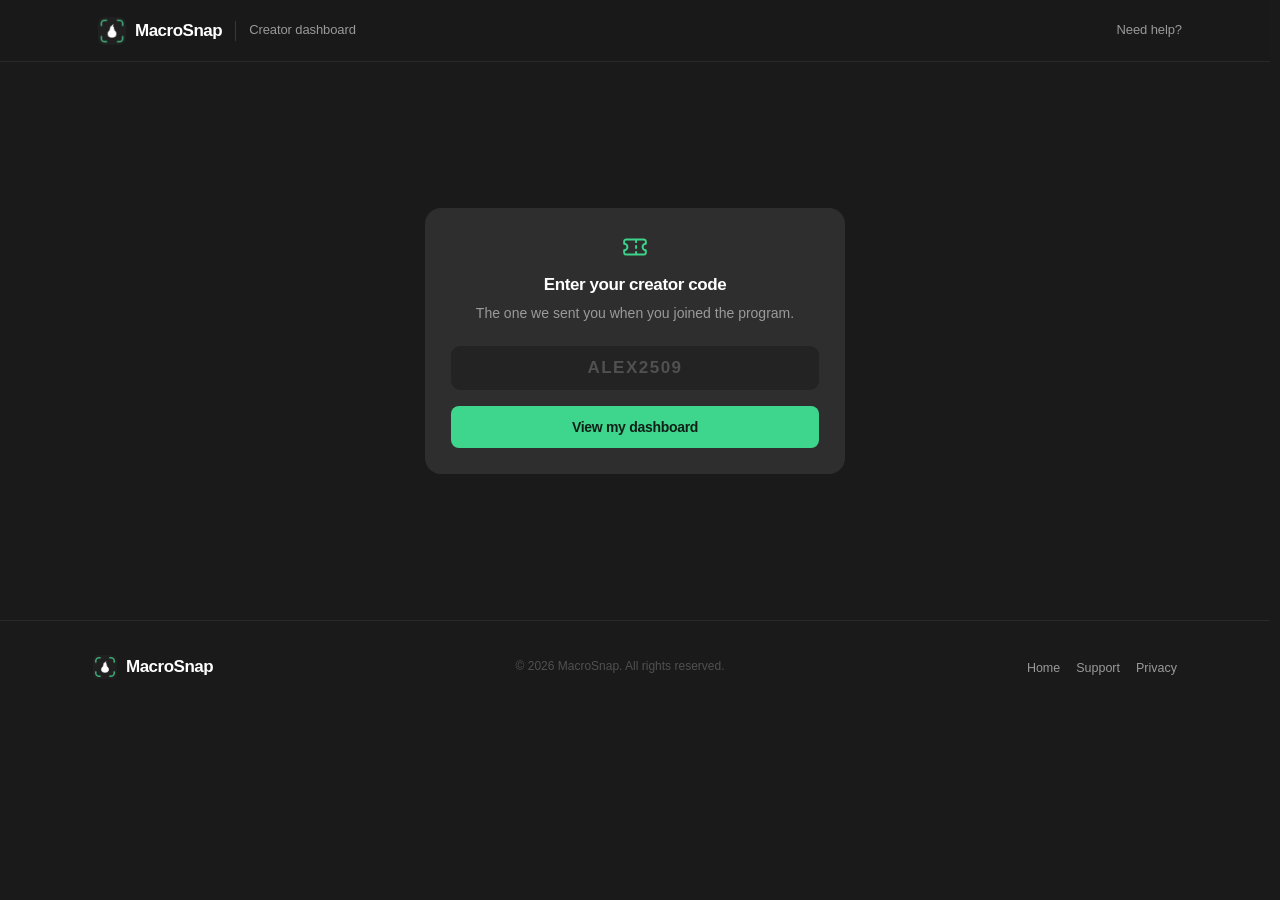
==== creator/index.html @ 5c1094c6 "Report purchases rather than code entries in the dashboard subtitle Swaps the greeting line from cod" ====
<!DOCTYPE html>
<html lang="en" data-page="creator">
<head>
<!-- charset must stay within the document's first 1024 bytes or browsers
     stop looking for it. -->
<meta charset="UTF-8" />
  <meta name="viewport" content="width=device-width, initial-scale=1.0, viewport-fit=cover" />
  <!-- The code sits in the URL fragment. noindex keeps the page out of search
       results; no-referrer stops the fragment travelling to the App Store. -->
  <meta name="robots" content="noindex, nofollow" />
  <meta name="referrer" content="no-referrer" />
  <title>Creator dashboard — MacroSnap</title>
  <link rel="stylesheet" href="../styles.css" />
</head>
<body>

<!-- ══════════════════ TOP BAR ══════════════════ -->
<!-- Deliberately not the site nav: this is a private page, so it carries the
     brand and nothing that invites a wander back into the marketing site. -->
<nav class="nav" id="nav">
 <div class="nav-inner">
  <a class="nav-brand" href="../" aria-label="MacroSnap home">
    <img class="mark" src="../assets/icon.png" width="28" height="28" alt="" />
    <span class="wordmark">MacroSnap</span>
  </a>
  <span class="nav-divider" aria-hidden="true"></span>
  <span class="nav-label">Creator dashboard</span>
  <span class="nav-spacer"></span>
  <a class="nav-link" href="../support/">Need help?</a>
 </div>
</nav>

<main id="main">
 <section class="static-page">

  <!-- ══════════ LOADING ══════════ -->
  <div class="section creator-centre" id="crLoading">
    <span class="tiny sub">Loading your numbers…</span>
  </div>

  <!-- ══════════ GATE — no code in the URL ══════════ -->
  <div class="section creator-centre" id="crGate" hidden>
    <div class="card creator-gate fu" style="--d:0s">
      <div class="icon"><svg viewBox="0 0 24 24" fill="none" stroke="currentColor" stroke-width="1.8" stroke-linecap="round" stroke-linejoin="round" aria-hidden="true"><path d="M2 9a3 3 0 0 1 0 6v2a2 2 0 0 0 2 2h16a2 2 0 0 0 2-2v-2a3 3 0 0 1 0-6V7a2 2 0 0 0-2-2H4a2 2 0 0 0-2 2Z"/><path d="M13 5.5v2M13 11v2M13 16.5v2"/></svg></div>
      <h3>Enter your creator code</h3>
      <p>The one we sent you when you joined the program.</p>
      <form class="form creator-gate-form" id="crGateForm">
        <label>
          <span class="visually-hidden">Creator code</span>
          <input id="crCodeInput" type="text" name="code" placeholder="ALEX2509" autocomplete="off"
                 autocapitalize="characters" spellcheck="false" required />
        </label>
        <button class="btn btn-cta btn-block" type="submit">View my dashboard</button>
      </form>
      <p class="tiny sub creator-gate-note" id="crGateNote" role="status" aria-live="polite"></p>
    </div>
  </div>

  <!-- ══════════ DASHBOARD ══════════ -->
  <div id="crDash" hidden>

    <div class="page-head">
      <div class="wrap creator-head">
        <div>
          <h1 class="fu" style="--d:.04s">Hey <span id="crName">there</span></h1>
          <p class="lead fu" style="--d:.1s">
            Your code has been used for <b id="crPurchasesInline">0</b> <span id="crPurchasesWord">purchases</span>.
          </p>
        </div>
        <button class="btn btn-soft creator-signout" id="crSignOut" type="button">Not you?</button>
      </div>
    </div>

    <section class="section">
      <div class="wrap">

        <!-- CODE CARD -->
        <div class="code-card fu" style="--d:0s">
          <div class="code-card-main">
            <span class="code-label">Your code</span>
            <span class="code-value" id="crCode">—</span>
          </div>
          <div class="code-card-actions">
            <button class="btn btn-cta" id="crShare" type="button">Copy share message</button>
            <span class="tiny sub" id="crShareNote" role="status" aria-live="polite">Copies a ready-made caption with your code and the App Store link.</span>
          </div>
        </div>

        <!-- STATS -->
        <div class="stat-grid fu" style="--d:.06s">
          <div class="stat">
            <span class="stat-label">Code entered</span>
            <span class="stat-value" id="crUses">0</span>
            <span class="stat-note tiny sub">People who typed it in the app</span>
          </div>
          <div class="stat">
            <span class="stat-label">Purchases</span>
            <span class="stat-value" id="crPurchases">0</span>
            <span class="stat-note tiny sub">Subscriptions started with your code</span>
          </div>
          <div class="stat">
            <span class="stat-label">Conversion</span>
            <span class="stat-value" id="crConversion">—</span>
            <span class="stat-note tiny sub">Of everyone who entered it</span>
          </div>
          <div class="stat">
            <span class="stat-label">Earned</span>
            <span class="stat-value" id="crEarned">—</span>
            <span class="stat-note tiny sub" id="crRateNote">Paid out monthly</span>
          </div>
        </div>

        <p class="tiny sub creator-foot-note fu" style="--d:.1s">
          Numbers refresh when you reload. Something look wrong?
          <a href="../support/">Let us know</a>.
        </p>

      </div>
    </section>
  </div>

  <!-- ══════════ NOT FOUND ══════════ -->
  <div class="section creator-centre" id="crError" hidden>
    <div class="card creator-gate fu" style="--d:0s">
      <div class="icon"><svg viewBox="0 0 24 24" fill="none" stroke="currentColor" stroke-width="1.8" stroke-linecap="round" stroke-linejoin="round" aria-hidden="true"><circle cx="12" cy="12" r="9"/><path d="M12 8v5"/><path d="M12 16.5v.01"/></svg></div>
      <h3 id="crErrorTitle">Code not recognised</h3>
      <p id="crErrorBody">Check it against the email we sent you — codes are case-insensitive but have to match exactly.</p>
      <button class="btn btn-soft btn-block" id="crRetry" type="button">Try another code</button>
    </div>
  </div>

 </section>
</main>

<!-- ══════════════════ FOOTER ══════════════════ -->
<footer class="footer">
 <div class="footer-inner">
  <a class="nav-brand" href="../">
    <img class="mark" src="../assets/icon.png" width="24" height="24" alt="" />
    <span class="wordmark">MacroSnap</span>
  </a>
  <span class="tiny sub">© 2026 MacroSnap. All rights reserved.</span>
  <ul class="footer-links">
    <li><a href="../">Home</a></li>
    <li><a href="../support/">Support</a></li>
    <li><a href="../privacy/">Privacy</a></li>
  </ul>
 </div>
</footer>

<script src="creator.js"></script>
</body>
</html>
---- styles.css ----
/* ═══════════════════════════════════════════════════════════
   MacroSnap — mock marketing site
   Tokens & nav sizing modelled on the Almondy reference build
   ═══════════════════════════════════════════════════════════ */

:root {
  /* ── Brand palette (as specified) ── */
  --bg:        #1A1A1A;   /* main background          */
  --accent:    #3DD38A;   /* accent / secondary       */
  --text:      #FFFFFF;   /* primary text             */
  --subtext:   #505050;   /* subtext                  */
  --card:      #2E2E2E;   /* cards / elements         */
  --cta:       #3DD68C;   /* CTAs                     */

  /* ── Derived surfaces ── */
  --bg-alt:        #161616;
  --card-hover:    #363636;
  --accent-dim:    rgba(61, 211, 138, 0.12);
  --accent-line:   rgba(61, 211, 138, 0.28);
  --border:        rgba(255, 255, 255, 0.07);
  --border-bright: rgba(255, 255, 255, 0.14);
  --divider:       rgba(255, 255, 255, 0.055);
  --grid-line:     rgba(255, 255, 255, 0.025);
  --hero-glow:     rgba(61, 211, 138, 0.10);
  --hover-glow:    rgba(255, 255, 255, 0.025);
  --nav-bg:        rgba(26, 26, 26, 0.92);
  --nav-bg-solid:  #1F1F1F;
  /* readable body grey — sits between --text and --subtext */
  --body:          #9A9A9A;

  /* ── Type ── */
  --font: -apple-system, BlinkMacSystemFont, "SF Pro Display", "SF Pro Text",
          "SF Pro Icons", "Helvetica Neue", "Segoe UI Variable Display",
          "Segoe UI", Roboto, sans-serif;
  
  --nav-h: 62px;
  --ease: cubic-bezier(0.22, 1, 0.36, 1);
}

*, *::before, *::after { box-sizing: border-box; margin: 0; padding: 0; }

/* `hidden` must beat the display rules below (drawer, overlay, pages) */
[hidden] { display: none !important; }

html { scroll-behavior: smooth; scrollbar-gutter: stable; }

body {
  background: var(--bg);
  color: var(--text);
  font-family: var(--font);
  font-size: 15px;
  line-height: 1.6;
  overflow-x: hidden;
  -webkit-font-smoothing: antialiased;
  -moz-osx-font-smoothing: grayscale;
  padding-top: var(--nav-h);
}

* { scrollbar-width: thin; scrollbar-color: rgba(128,128,128,0.2) transparent; }
::-webkit-scrollbar { width: 4px; height: 4px; }
::-webkit-scrollbar-track { background: transparent; }
::-webkit-scrollbar-thumb { background: rgba(128,128,128,0.2); border-radius: 999px; }
::-webkit-scrollbar-thumb:hover { background: rgba(128,128,128,0.35); }

a { text-decoration: none; color: inherit; }

button {
  cursor: pointer;
  font-family: var(--font);
  background: none;
  border: none;
  color: inherit;
  -webkit-tap-highlight-color: transparent;
  touch-action: manipulation;
  user-select: none;
  -webkit-user-select: none;
}
button:active { opacity: 0.7; transform: scale(0.97); transition: opacity .1s, transform .1s; }

/* ── Titles: semibold ── */
h1, h2, h3 { font-weight: 600; color: var(--text); letter-spacing: -0.02em; line-height: 1.1; }
h1 { font-size: clamp(38px, 4.6vw, 66px); letter-spacing: -2.4px; }
h2 { font-size: clamp(26px, 2.6vw, 38px); letter-spacing: -1.2px; }
h3 { font-size: 17px; letter-spacing: -0.4px; }

p  { color: var(--body); }
.sub   { color: var(--subtext); }
.tiny  { font-size: 12px; }
.accent{ color: var(--accent); }
.center{ text-align: center; }

.lead { font-size: 15.5px; line-height: 1.75; color: var(--body); max-width: 460px; }
.lead.center { margin: 0 auto; }

/* ═══════════════ ANIMATIONS ═══════════════ */
@keyframes fadeUp    { from { opacity: 0; transform: translateY(22px); } to { opacity: 1; transform: none; } }
@keyframes fadeRight { from { opacity: 0; transform: translateX(32px) scale(.97); } to { opacity: 1; transform: none; } }

/* Page-switch entrance — staggered via inline --d */
.page.is-entering .fu { animation: fadeUp .55s var(--d, 0s) var(--ease) both; }
.page .fu { animation: fadeUp .55s var(--d, 0s) var(--ease) both; }

@media (prefers-reduced-motion: reduce) {
  *, *::before, *::after { animation-duration: .01ms !important; animation-iteration-count: 1 !important; transition-duration: .01ms !important; }
  html { scroll-behavior: auto; }
}

/* ═══════════════ TOP BAR ═══════════════ */
.nav {
  position: fixed; top: 0; left: 0; right: 0; z-index: 200;
  height: var(--nav-h);
  background: var(--nav-bg);
  -webkit-backdrop-filter: blur(20px) saturate(1.4);
  backdrop-filter: blur(20px) saturate(1.4);
  border-bottom: 1px solid var(--border);
}

/* shares .wrap's geometry so the logo sits on the site's left edge */
.nav-inner {
  height: 100%; max-width: 1180px; margin: 0 auto; padding: 0 48px;
  display: flex; align-items: center; justify-content: space-between;
}

.nav-brand { display: flex; align-items: center; gap: 9px; }
.mark { flex-shrink: 0; border-radius: 23%; display: block; }
.wordmark { font-size: 17px; font-weight: 600; letter-spacing: -0.5px; color: var(--text); }

.nav-links { display: flex; gap: 20px; list-style: none; }
.nav-link {
  font-size: 13px; font-weight: 500; letter-spacing: -0.1px;
  color: var(--body); transition: color .15s;
}
.nav-link:hover { color: var(--text); }
.nav-link.active { color: var(--text); }

.nav-cta {
  display: inline-flex; align-items: center;
  background: var(--cta); color: #0F1F17;
  padding: 8px 20px; font-size: 13px; font-weight: 700;
  border-radius: 7px; letter-spacing: -0.2px;
  transition: filter .15s, transform .15s;
}
.nav-cta:hover { filter: brightness(1.08); }
.nav-cta:active { transform: scale(.97); }

.burger { display: none; flex-direction: column; gap: 5px; padding: 8px; }
.burger span { display: block; width: 22px; height: 2px; background: var(--text); border-radius: 2px; transition: transform .25s, opacity .25s; }
/* Translate first, then rotate. The other order rotates the axis before the
   bar travels along it, so each bar lands ~5px off-centre diagonally and the
   two strokes cross low and to the right instead of meeting in the middle.
   7px = one bar height (2px) + the flex gap (5px), i.e. the distance from an
   outer bar's centre to the middle bar's centre. */
.burger.open span:nth-child(1) { transform: translateY(7px) rotate(45deg); }
.burger.open span:nth-child(2) { opacity: 0; transform: scaleX(.4); }
.burger.open span:nth-child(3) { transform: translateY(-7px) rotate(-45deg); }

/* ── Mobile drawer ── */
.mobile-overlay {
  position: fixed; inset: 0; z-index: 199;
  background: rgba(0,0,0,.6);
  -webkit-backdrop-filter: blur(4px); backdrop-filter: blur(4px);
}
.drawer {
  position: fixed; top: var(--nav-h); right: 0; bottom: 0; z-index: 200;
  width: 80vw; max-width: 320px;
  background: var(--nav-bg-solid);
  display: flex; flex-direction: column; overflow-y: auto;
  animation: fadeRight .25s both;
}
.drawer-list { flex: 1; }
.drawer-link {
  display: block; width: 100%; text-align: left;
  padding: 16px 24px; font-size: 15px; font-weight: 600;
  color: var(--body);
  transition: color .15s, background .15s;
}
.drawer-link.active { color: var(--text); background: var(--hover-glow); }
.drawer-foot { padding: 20px 24px; }

/* ═══════════════ LAYOUT ═══════════════ */
.wrap { max-width: 1180px; margin: 0 auto; padding: 0 48px; }
.section { padding: 96px 0; }
.sec-head { text-align: center; max-width: 620px; margin: 0 auto 52px; }
.sec-head h2 { margin-bottom: 14px; }

.page[hidden] { display: none; }

/* ═══════════════ BUTTONS ═══════════════ */
.btn {
  display: inline-flex; align-items: center; justify-content: center;
  padding: 13px 24px; font-size: 14px; font-weight: 700;
  border-radius: 8px; letter-spacing: -0.3px;
  transition: filter .15s, background .15s, border-color .15s;
}
.btn-cta   { background: var(--cta); color: #0F1F17; }
.btn-cta:hover { filter: brightness(1.08); }
.btn-soft { background: rgba(255,255,255,.08); color: var(--text); }
.btn-soft:hover { background: rgba(255,255,255,.13); }
.btn-block { width: 100%; }

/* ── App Store badge (official Apple artwork; sizing is inline in the markup) ── */
.appstore { transition: filter .15s, transform .15s; }
.appstore:hover { filter: brightness(1.12); }
.appstore:active { transform: scale(.97); }
.appstore img { display: block; }

/* ═══════════════ HERO ═══════════════ */
.hero { position: relative; overflow: hidden; }
.hero-grid-lines {
  position: absolute; inset: 0; pointer-events: none;
  background-image:
    linear-gradient(var(--grid-line) 1px, transparent 1px),
    linear-gradient(90deg, var(--grid-line) 1px, transparent 1px);
  background-size: 60px 60px;
}
.hero-glow {
  position: absolute; inset: 0; pointer-events: none;
  background: radial-gradient(ellipse 70% 60% at 50% 40%, var(--hero-glow) 0%, transparent 70%);
}
.hero-inner {
  position: relative; z-index: 1;
  display: grid; grid-template-columns: 1fr 1fr; align-items: center; gap: 40px;
  /* same geometry as .wrap so hero copy shares the site's left edge */
  max-width: 1180px; margin: 0 auto;
  padding: 48px 48px 72px;
  min-height: min(760px, calc(100vh - var(--nav-h)));
}
.hero-copy { display: flex; flex-direction: column; align-items: flex-start; padding-right: 40px; }
.hero-copy h1 { margin-bottom: 15px; }
.hero-copy .lead { margin-bottom: 15px; }
.hero-btns { display: flex; gap: 10px; flex-wrap: wrap; }
.hero-btns.center { justify-content: center; }

/* ── Rating card (sits above the headline) ── */
.rating-card {
  display: inline-flex; align-items: center; gap: 11px;
  background: var(--card);
  border-radius: 999px; padding: 6px 18px 6px 8px;
  margin-bottom: 15px;
}
.rating-text { font-size: 13.5px; font-weight: 600; letter-spacing: -0.2px; color: var(--text); }
.ph {
  width: 32px; height: 32px; border-radius: 50%;
  /* ring matches the card behind it — creates the notch between overlaps */
  border: 2px solid var(--card);
  object-fit: cover; display: block;
}
.ph + .ph { margin-left: -12px; }

.avatars { display: flex; }

/* ── In-app browser helper note (shown only inside IG/FB webviews) ── */
.iab-note {
  display: flex; align-items: flex-start; gap: 10px;
  max-width: 340px; margin-top: 14px;
  background: var(--card); border-radius: 12px;
  padding: 11px 12px 11px 14px;
  font-size: 12.5px; line-height: 1.55; color: var(--body);
  animation: fadeUp .4s var(--ease) both;
}
.iab-note b { color: var(--text); font-weight: 600; letter-spacing: 1px; }
.iab-close {
  margin-left: auto; flex-shrink: 0;
  width: 20px; height: 20px; border-radius: 50%;
  display: grid; place-items: center;
  font-size: 15px; line-height: 1; color: var(--body);
  background: rgba(255,255,255,.08);
  transition: background .15s, color .15s;
}
.iab-close:hover { color: var(--text); background: rgba(255,255,255,.14); }

/* ═══════════════ PHONE FRAME ═══════════════ */
.hero-visual { position: relative; display: flex; justify-content: center; }
.phone {
  position: relative; width: 300px; height: 610px;
  background: #0E0E0E;
  border-radius: 42px; padding: 10px;
  box-shadow: 0 40px 90px rgba(0,0,0,.6), 0 0 0 1px rgba(61,211,138,.06);
  flex-shrink: 0;
}
.phone-screen {
  position: relative; height: 100%; overflow: hidden;
  background: var(--bg); border-radius: 33px;
}
.phone-img {
  width: 100%; height: 100%; display: block;
  object-fit: cover; object-position: top center;
}

/* ═══════════════ WHAT'S INCLUDED (tabbed) ═══════════════ */
.include {
  display: grid; grid-template-columns: minmax(0, 340px) 1fr;
  gap: 64px; align-items: center; justify-content: center;
}
.include-visual {
  display: flex; flex-direction: column; align-items: center; gap: 18px;
}

/* Swipeable dots — mobile only. pan-y keeps vertical scrolling native while
   we read horizontal swipes ourselves. */
.include-visual .phone { touch-action: pan-y; }
.dots { display: none; gap: 9px; }
.dot {
  width: 7px; height: 7px; padding: 0; border-radius: 50%;
  background: rgba(255,255,255,.18);
  transition: background .2s, transform .2s;
}
.dot.is-active { background: var(--accent); transform: scale(1.3); }

/* Each .shot stacks in the same frame; only .is-active is visible */
.shot {
  position: absolute; inset: 0;
  display: flex; flex-direction: column; align-items: center; justify-content: center; gap: 8px;
  background: var(--bg);
  opacity: 0; transform: scale(1.015);
  transition: opacity .35s var(--ease), transform .35s var(--ease);
  pointer-events: none;
}
.shot.is-active { opacity: 1; transform: none; }
/* explicit size: an abs-positioned <img> with inset:0 alone falls back to
   its intrinsic width, which leaves object-fit doing nothing */
img.shot { width: 100%; height: 100%; object-fit: cover; object-position: top center; }

/* Locked "coming soon" panels */
.shot.is-locked { background: #202020; }
.shot.is-locked b { font-size: 15px; font-weight: 600; }
.shot.is-locked .sub { max-width: 190px; text-align: center; line-height: 1.5; }
.shot-icon {
  width: 34px; height: 34px; display: grid; place-items: center;
  margin-bottom: 10px; color: var(--body);
}
.shot-icon svg { width: 100%; height: 100%; display: block; }

/* A locked panel that found its screenshot in assets/ (see app.js) */
.shot-media {
  width: 100%; height: 100%; display: block;
  object-fit: cover; object-position: top center;
}

/* ── Poll inside the "See what friends eat" panel ── */
/* .shot is pointer-events:none so the swipe area stays clean — the panel
   holding the poll has to opt back in, and only while it's on screen. */
.shot.has-poll.is-active { pointer-events: auto; }
/* the poll is the only thing in this panel, so it sits high rather than
   centred in all that empty space */
.shot.has-poll {
  justify-content: flex-start; padding-top: 150px;
  background: #1A1A1A;              /* a shade darker than the locked panels */
}

.poll {
  width: 100%; max-width: 214px;
  display: flex; flex-direction: column; gap: 8px;
}
.poll-q {
  font-size: 12.5px; font-weight: 600; color: var(--text); text-align: center;
}
.poll-opts { display: flex; flex-direction: column; gap: 7px; }
.poll-opt {
  width: 100%; text-align: left;
  padding: 9px 12px; border-radius: 11px;
  background: rgba(255,255,255,.06);
  border: 1px solid rgba(255,255,255,.08);
  font-size: 12px; line-height: 1.35; color: var(--body);
  transition: background .18s, border-color .18s, color .18s, opacity .18s;
}
.poll-opt:hover { background: rgba(255,255,255,.11); color: var(--text); }
.poll-opt.is-picked {
  background: rgba(61,211,138,.14);
  border-color: rgba(61,211,138,.45);
  color: var(--text);
}
/* the tick only shows on the answer you gave */
.poll-opt.is-picked::after {
  content: "✓"; float: right; margin-left: 8px; color: var(--accent); font-weight: 700;
}
.poll.has-voted .poll-opt:not(.is-picked) { opacity: .5; }

/* Locked: in flight, or a vote already delivered from this browser. The
   buttons are disabled too — this only stops them looking clickable. */
.poll-opt:disabled { cursor: default; }
.poll-opt:disabled:hover { background: rgba(255,255,255,.06); color: var(--body); }
.poll-opt.is-picked:disabled:hover {
  background: rgba(61,211,138,.14); color: var(--text);
}

/* holds its line whether it's empty, sending or done, so the buttons
   above never shift */
.poll-note {
  min-height: 17px;
  color: var(--body); text-align: center; line-height: 1.45;
}

/* title + pill share one row, so the pill stays beside wrapped text
   instead of dropping onto its own line on narrow screens */
.inc-title { display: flex; align-items: center; gap: 16px; }
.inc-title b { min-width: 0; }

.soon {
  flex-shrink: 0;
  background: rgba(255,255,255,.08);
  border-radius: 999px; padding: 2px 8px;
  font-size: 10.5px; font-weight: 600; letter-spacing: .2px;
  color: var(--body); white-space: nowrap;
}
/* orange variant: this card's panel is a live poll, not a locked preview */
.soon.is-vote {
  background: rgba(255,148,58,.14);
  color: #FF943A;
}

.include-cards { display: flex; flex-direction: column; gap: 12px; }
.inc-card {
  display: flex; align-items: center; gap: 16px; text-align: left;
  background: var(--card);
  border-radius: 16px; padding: 20px 22px;
  transition: background .2s, transform .2s;
}
.inc-card:hover { background: var(--card-hover); transform: translateX(3px); }
/* no border to carry the active state, so lean harder on the fill */
.inc-card.is-active {
  background: linear-gradient(90deg, rgba(61,211,138,.24), rgba(61,211,138,.05) 70%), var(--card-hover);
}
.inc-card .icon { margin-bottom: 0; }
.inc-card:hover .icon { color: var(--text); }
.inc-card.is-active .icon { color: var(--accent); }
.inc-body { display: flex; flex-direction: column; gap: 4px; }
.inc-body b { font-size: 15.5px; font-weight: 600; letter-spacing: -0.3px; color: var(--text); }
.inc-body span { font-size: 13.5px; line-height: 1.65; color: var(--body); }

/* ═══════════════ CARDS ═══════════════ */
.card {
  background: var(--card);
  border-radius: 16px; padding: 26px;
  transition: transform .2s, background .2s;
}
.card h3 { margin-bottom: 8px; }
.card p { font-size: 14px; line-height: 1.7; }
.card.sm { padding: 22px; }
/* bare stroke icons — no tile, colour driven by currentColor */
.icon {
  width: 26px; height: 26px;
  display: grid; place-items: center;
  margin-bottom: 16px; flex-shrink: 0;
  color: var(--body); transition: color .2s;
}
.icon svg { width: 100%; height: 100%; display: block; }
.contact-side .icon { color: var(--accent); }

/* ═══════════════ FAQ ═══════════════ */
.faq { display: flex; flex-direction: column; gap: 10px; }
.faq details {
  background: var(--card);
  border-radius: 14px; padding: 18px 22px;
}
.faq summary {
  cursor: pointer; list-style: none;
  font-size: 15px; font-weight: 600; letter-spacing: -0.2px; color: var(--text);
  display: flex; justify-content: space-between; align-items: center; gap: 16px;
}
.faq summary::-webkit-details-marker { display: none; }
.faq summary::after {
  content: "+"; color: var(--body); font-size: 20px; font-weight: 400;
  line-height: 1; transition: transform .2s var(--ease); flex-shrink: 0;
}
.faq details[open] summary::after { transform: rotate(45deg); }
.faq details > p { font-size: 14px; line-height: 1.7; margin-top: 14px; }
.faq ol, .faq ul {
  margin: 14px 0 2px; padding-left: 20px;
  display: flex; flex-direction: column; gap: 9px;
}
.faq li { font-size: 14px; line-height: 1.7; color: var(--body); padding-left: 4px; }
.faq li::marker { color: var(--body); font-weight: 400; }
.faq b { color: var(--text); font-weight: 600; }
.faq-btns { display: flex; gap: 10px; flex-wrap: wrap; margin-top: 18px; }
.faq-btns .btn { font-size: 13.5px; padding: 11px 18px; }

/* ═══════════════ CTA BAND ═══════════════ */
.cta-band {
  background: var(--card);
  border-radius: 22px; padding: 56px 40px; text-align: center;
  background-image: radial-gradient(ellipse 60% 90% at 50% 0%, rgba(61,211,138,.10), transparent 70%);
}
.cta-band h2 { margin-bottom: 12px; }
.cta-band .lead { margin-bottom: 28px; }

/* ═══════════════ PAGE HEAD ═══════════════ */
.page-head {
  padding: 76px 0 60px;
  background-image: radial-gradient(ellipse 60% 100% at 50% 0%, rgba(61,211,138,.07), transparent 70%);
}
.page-head h1 { margin-bottom: 18px; }

/* ═══════════════ CONTACT ═══════════════ */
.contact { display: grid; grid-template-columns: 1.35fr 1fr; gap: 16px; align-items: start; }
.form { display: flex; flex-direction: column; gap: 14px; }
.form label { display: flex; flex-direction: column; gap: 7px; font-size: 12.5px; font-weight: 600; color: var(--body); }
.form input, .form select, .form textarea {
  background: #232323; border: none; border-radius: 9px;
  padding: 12px 13px; color: var(--text); font-family: var(--font); font-size: 14px; font-weight: 400;
  transition: box-shadow .15s;
}
.form input::placeholder, .form textarea::placeholder { color: var(--subtext); }
/* focus ring via shadow — keeps the field visibly focusable without a border */
.form input:focus, .form select:focus, .form textarea:focus {
  outline: none; box-shadow: 0 0 0 2px var(--accent);
}
.form textarea { resize: vertical; }
.contact-side { display: flex; flex-direction: column; gap: 16px; }
.contact-side p { font-size: 13.5px; }

/* ═══════════════ FOOTER ═══════════════ */
.footer { border-top: 1px solid var(--border); }
.footer-inner {
  max-width: 1180px; margin: 0 auto; padding: 32px 48px;
  display: flex; align-items: center; justify-content: space-between;
  flex-wrap: wrap; gap: 16px;
}
.footer-links { display: flex; gap: 16px; list-style: none; flex-wrap: wrap; }
.footer-links button, .footer-links a { font-size: 12.5px; font-weight: 500; color: var(--body); transition: color .15s; }
.footer-links button:hover, .footer-links a:hover { color: var(--text); }
.footer-links button.muted { color: var(--subtext); }

/* ═══════════════ LEGAL / STANDALONE PAGES ═══════════════ */
/* Privacy, terms and friends live outside the SPA router, so nothing on them
   is wrapped in .page — they carry their own entrance-animation hook. */
.static-page .fu { animation: fadeUp .55s var(--d, 0s) var(--ease) both; }
.static-page .page-head h1 { margin-bottom: 12px; }

/* Head-to-first-card gap: 70px desktop, 55px mobile. .page-head already
   contributes 60px of bottom padding here (it carries the glow, so leave it
   alone) and 40px at the mobile breakpoint, so the top-up differs — see the
   companion rule in the responsive block. */
.static-page .page-head + .section { padding-top: 10px; }

/* Single contact card on /support — sized so it doesn't stretch the full
   1180px wrap and read as an empty banner. */
.support-card { max-width: 520px; }
.support-card .icon { color: var(--accent); }
.support-card p { font-size: 14px; }
.support-card .btn { margin-top: 20px; }

.legal { display: flex; flex-direction: column; gap: 12px; max-width: 780px; }
.legal .card { padding: 24px 26px; }
.legal h3 { margin-bottom: 10px; }
.legal p { font-size: 14px; line-height: 1.75; }
.legal p + p, .legal ul + p { margin-top: 13px; }
.legal ul {
  margin: 13px 0 2px; padding-left: 20px;
  display: flex; flex-direction: column; gap: 9px;
}
.legal li { font-size: 14px; line-height: 1.7; color: var(--body); padding-left: 4px; }
.legal li::marker { color: var(--body); }
.legal b { color: var(--text); font-weight: 600; }
.legal a { color: var(--accent); transition: filter .15s; }
.legal a:hover { text-decoration: underline; filter: brightness(1.1); }


/* ═══════════════ CREATOR DASHBOARD ═══════════════ */
/* Private page at /creator/ — the nav here carries the brand and a label
   rather than the site's links, so it doesn't invite a wander back out. */
.nav-divider {
  width: 1px; height: 20px; flex-shrink: 0;
  margin: 0 13px;
  background: var(--border-bright);
}
.nav-label { font-size: 13px; font-weight: 500; letter-spacing: -0.1px; color: var(--body); }
.nav-spacer { flex: 1; }

.visually-hidden {
  position: absolute; width: 1px; height: 1px;
  margin: -1px; padding: 0; overflow: hidden;
  clip: rect(0 0 0 0); clip-path: inset(50%); white-space: nowrap;
}

/* Loading, gate and error states share a centred single-card layout. The
   min-height keeps the footer off the middle of the screen on these short
   states — without it the page ends a third of the way down. */
.creator-centre {
  display: flex; align-items: center; justify-content: center;
  min-height: 62vh;
}
.creator-gate { max-width: 420px; width: 100%; text-align: center; }
.creator-gate .icon { color: var(--accent); margin-left: auto; margin-right: auto; }
.creator-gate p { font-size: 14px; }
.creator-gate .btn { margin-top: 4px; }

.creator-gate-form { margin-top: 20px; gap: 12px; }
/* Codes are short and shouty — centring them stops the field reading as a
   half-empty email input. */
.creator-gate-form input {
  text-align: center;
  font-size: 17px; font-weight: 600; letter-spacing: 1.5px;
  text-transform: uppercase;
}
.creator-gate-form input::placeholder { letter-spacing: 1.5px; text-transform: uppercase; }
.creator-gate-note:empty { display: none; }
.creator-gate-note { margin-top: 12px; }

.creator-head { display: flex; align-items: flex-end; justify-content: space-between; gap: 24px; }
/* The site h1 tops out at 66px, which is a marketing headline. A greeting on
   a page someone checks weekly wants to be quieter than the numbers below it. */
.creator-head h1 { font-size: clamp(30px, 3.4vw, 42px); letter-spacing: -1.4px; }
.creator-head .lead b { color: var(--text); font-weight: 600; }
.creator-signout { flex-shrink: 0; font-size: 13px; padding: 9px 16px; }

/* ── Code card ── */
.code-card {
  background: var(--card);
  border-radius: 22px; padding: 30px 34px;
  display: flex; align-items: center; justify-content: space-between;
  flex-wrap: wrap; gap: 28px;
  background-image: radial-gradient(ellipse 45% 130% at 12% 0%, rgba(61,211,138,.16), transparent 70%);
}
.code-card-main { display: flex; flex-direction: column; gap: 6px; }
.code-label {
  font-size: 11px; font-weight: 600; letter-spacing: 0.7px;
  text-transform: uppercase; color: var(--body);
}
.code-value {
  font-size: 46px; font-weight: 700; letter-spacing: 1.5px;
  line-height: 1; color: var(--accent);
}
.code-card-actions {
  display: flex; flex-direction: column; align-items: flex-start; gap: 9px;
  max-width: 280px;
}
.code-card-actions .tiny { line-height: 1.5; }

/* ── Stats ── */
.stat-grid {
  display: grid; grid-template-columns: repeat(4, minmax(0, 1fr));
  gap: 16px; margin-top: 16px;
}
.stat {
  background: var(--card);
  border-radius: 16px; padding: 22px 24px;
  display: flex; flex-direction: column; gap: 6px;
}
.stat-label { font-size: 12.5px; font-weight: 600; letter-spacing: -0.1px; color: var(--body); }
.stat-value {
  font-size: 34px; font-weight: 600; letter-spacing: -1.4px;
  line-height: 1.1; color: var(--text);
}
.stat-note { line-height: 1.5; }

.creator-foot-note { display: block; margin-top: 22px; }
.creator-foot-note a { color: var(--accent); }
.creator-foot-note a:hover { text-decoration: underline; }
/* ═══════════════ RESPONSIVE ═══════════════ */
@media (max-width: 1000px) {
  .contact { grid-template-columns: 1fr; }
  .include { grid-template-columns: 1fr; gap: 40px; justify-items: center; }
  .include-cards { width: 100%; max-width: 560px; }
  .stat-grid { grid-template-columns: repeat(2, minmax(0, 1fr)); }
}

@media (max-width: 767px) {
  .nav-inner { padding: 0 20px; }
  .nav-links, .nav-cta { display: none; }
  .burger { display: flex; }

  .wrap { padding: 0 20px; }
  .section { padding: 64px 0; }
  .footer-inner { padding: 24px 20px; align-items: flex-start; flex-direction: column; }

  .hero-inner { grid-template-columns: 1fr; padding: 36px 20px 56px; min-height: auto; gap: 56px; }
  .hero-copy { padding-right: 0; }
  .hero-copy h1 { font-size: clamp(34px, 9.5vw, 50px); letter-spacing: -1.8px; }
  .hero-btns { width: 100%; }
  .phone { transform: scale(.94); }

  .page-head { padding: 48px 0 40px; }
  .static-page .page-head + .section { padding-top: 15px; } /* 40 + 15 = 55 */
  .legal .card { padding: 20px 18px; }
  .cta-band { padding: 40px 24px; }
  .inc-card { padding: 16px 18px; gap: 13px; }
  .dots { display: flex; }

  /* Creator dashboard. The code stays the biggest thing on the screen, but
     46px overflows a 320px viewport once letter-spacing is counted. */
  .nav-label, .nav-divider { display: none; }
  .code-card { padding: 24px 22px; gap: 20px; }
  .code-value { font-size: 38px; }
  .code-card-actions { max-width: none; width: 100%; }
  .code-card-actions .btn { width: 100%; }
  .creator-head { flex-direction: column; align-items: flex-start; gap: 16px; }
  .stat { padding: 18px 20px; }
  .stat-value { font-size: 30px; }
}
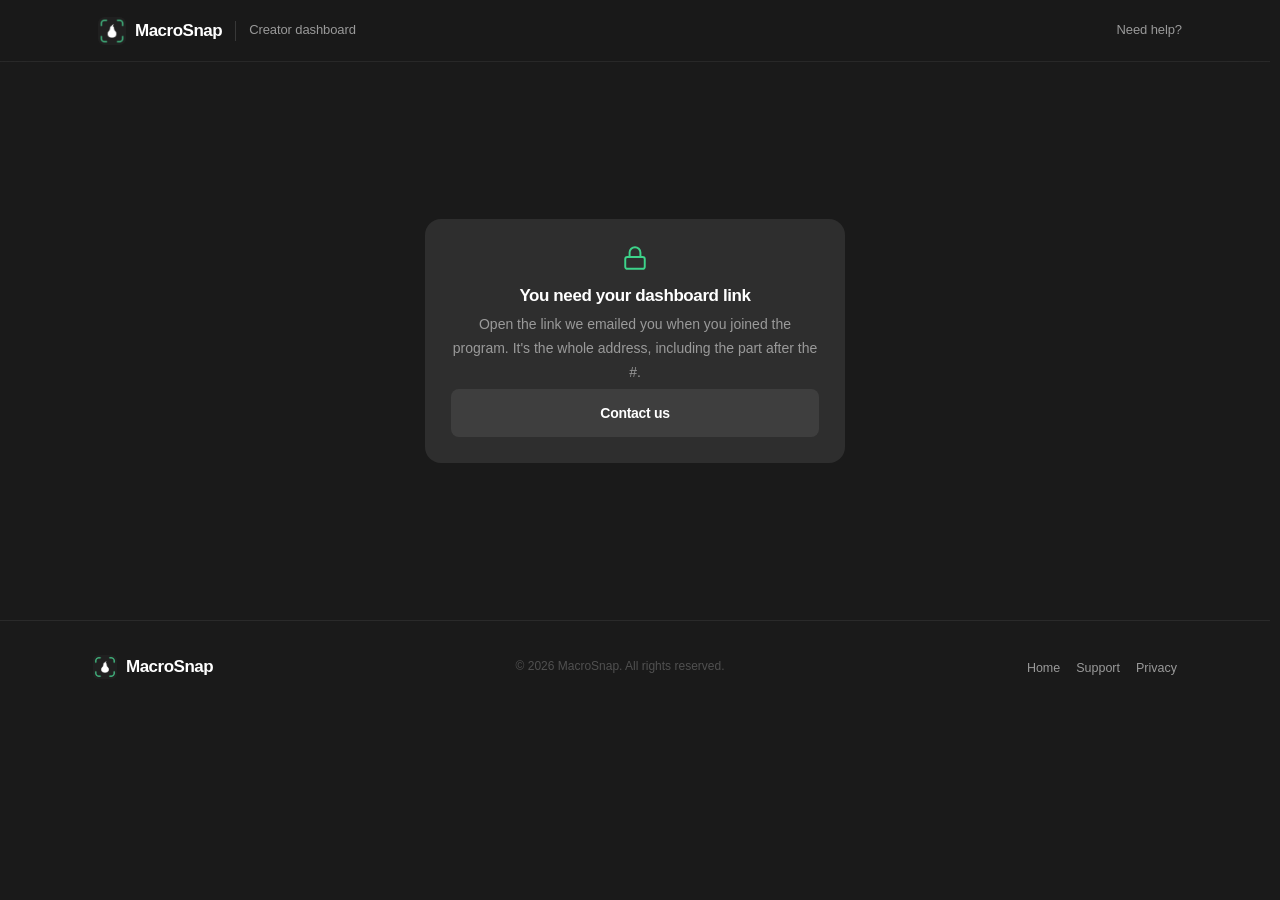
==== commit fe684b4b: "Rebuild the dashboard against the new referral backend public.referral is service-role only, so the " ====
--- a/creator/index.html
+++ b/creator/index.html
@@ -5,8 +5,8 @@
      stop looking for it. -->
 <meta charset="UTF-8" />
   <meta name="viewport" content="width=device-width, initial-scale=1.0, viewport-fit=cover" />
-  <!-- The code sits in the URL fragment. noindex keeps the page out of search
-       results; no-referrer stops the fragment travelling to the App Store. -->
+  <!-- The dashboard token sits in the URL fragment. noindex keeps the page
+       out of search results; no-referrer stops the fragment travelling on. -->
   <meta name="robots" content="noindex, nofollow" />
   <meta name="referrer" content="no-referrer" />
   <title>Creator dashboard — MacroSnap</title>
@@ -38,24 +38,6 @@
     <span class="tiny sub">Loading your numbers…</span>
   </div>
 
-  <!-- ══════════ GATE — no code in the URL ══════════ -->
-  <div class="section creator-centre" id="crGate" hidden>
-    <div class="card creator-gate fu" style="--d:0s">
-      <div class="icon"><svg viewBox="0 0 24 24" fill="none" stroke="currentColor" stroke-width="1.8" stroke-linecap="round" stroke-linejoin="round" aria-hidden="true"><path d="M2 9a3 3 0 0 1 0 6v2a2 2 0 0 0 2 2h16a2 2 0 0 0 2-2v-2a3 3 0 0 1 0-6V7a2 2 0 0 0-2-2H4a2 2 0 0 0-2 2Z"/><path d="M13 5.5v2M13 11v2M13 16.5v2"/></svg></div>
-      <h3>Enter your creator code</h3>
-      <p>The one we sent you when you joined the program.</p>
-      <form class="form creator-gate-form" id="crGateForm">
-        <label>
-          <span class="visually-hidden">Creator code</span>
-          <input id="crCodeInput" type="text" name="code" placeholder="ALEX2509" autocomplete="off"
-                 autocapitalize="characters" spellcheck="false" required />
-        </label>
-        <button class="btn btn-cta btn-block" type="submit">View my dashboard</button>
-      </form>
-      <p class="tiny sub creator-gate-note" id="crGateNote" role="status" aria-live="polite"></p>
-    </div>
-  </div>
-
   <!-- ══════════ DASHBOARD ══════════ -->
   <div id="crDash" hidden>
 
@@ -67,12 +49,18 @@
             Your code has been used for <b id="crPurchasesInline">0</b> <span id="crPurchasesWord">purchases</span>.
           </p>
         </div>
-        <button class="btn btn-soft creator-signout" id="crSignOut" type="button">Not you?</button>
+        <button class="btn btn-soft creator-signout" id="crSignOut" type="button">Sign out</button>
       </div>
     </div>
 
     <section class="section">
       <div class="wrap">
+
+        <!-- PAUSED NOTICE -->
+        <div class="notice fu" id="crPaused" style="--d:0s" hidden>
+          <span class="notice-icon"><svg viewBox="0 0 24 24" fill="none" stroke="currentColor" stroke-width="1.8" stroke-linecap="round" stroke-linejoin="round" aria-hidden="true"><circle cx="12" cy="12" r="9"/><line x1="10" y1="9" x2="10" y2="15"/><line x1="14" y1="9" x2="14" y2="15"/></svg></span>
+          <span><b>Your code is switched off.</b> New signups can't use it at the moment — everything you've already earned is unaffected. <a href="../support/">Get in touch</a> if that's unexpected.</span>
+        </div>
 
         <!-- CODE CARD -->
         <div class="code-card fu" style="--d:0s">
@@ -82,21 +70,23 @@
           </div>
           <div class="code-card-actions">
             <button class="btn btn-cta" id="crShare" type="button">Copy share message</button>
-            <span class="tiny sub" id="crShareNote" role="status" aria-live="polite">Copies a ready-made caption with your code and the App Store link.</span>
+            <span class="tiny sub" id="crShareNote" role="status" aria-live="polite">Copies “Use code YOURCODE at …” with the App Store link, ready to paste.</span>
           </div>
         </div>
 
         <!-- STATS -->
         <div class="stat-grid fu" style="--d:.06s">
-          <div class="stat">
-            <span class="stat-label">Code entered</span>
+          <!-- Temporarily hidden. Delete the `hidden` attribute to bring the
+               code-entry count back; the script fills it in either way. -->
+          <div class="stat" hidden>
+            <span class="stat-label">Code used</span>
             <span class="stat-value" id="crUses">0</span>
-            <span class="stat-note tiny sub">People who typed it in the app</span>
+            <span class="stat-note tiny sub">Phones that entered it</span>
           </div>
           <div class="stat">
             <span class="stat-label">Purchases</span>
             <span class="stat-value" id="crPurchases">0</span>
-            <span class="stat-note tiny sub">Subscriptions started with your code</span>
+            <span class="stat-note tiny sub">First purchases with your code</span>
           </div>
           <div class="stat">
             <span class="stat-label">Conversion</span>
@@ -104,14 +94,43 @@
             <span class="stat-note tiny sub">Of everyone who entered it</span>
           </div>
           <div class="stat">
-            <span class="stat-label">Earned</span>
+            <span class="stat-label">Revenue</span>
+            <span class="stat-value" id="crRevenue">—</span>
+            <span class="stat-note tiny sub">After Apple's cut and tax</span>
+          </div>
+          <div class="stat">
+            <span class="stat-label">Commission rate</span>
+            <span class="stat-value" id="crRate">—</span>
+            <span class="stat-note tiny sub">Your cut of that revenue</span>
+          </div>
+          <div class="stat">
+            <span class="stat-label">Earnings</span>
             <span class="stat-value" id="crEarned">—</span>
-            <span class="stat-note tiny sub" id="crRateNote">Paid out monthly</span>
+            <span class="stat-note tiny sub">Paid out monthly</span>
           </div>
         </div>
 
-        <p class="tiny sub creator-foot-note fu" style="--d:.1s">
-          Numbers refresh when you reload. Something look wrong?
+        <p class="tiny sub creator-meta fu" style="--d:.08s">
+          Last used <b id="crLastInput">never</b> · last purchase <b id="crLastPurchase">never</b>
+        </p>
+
+        <!-- PAYOUT -->
+        <div class="payout-card fu" style="--d:.1s">
+          <div class="payout-main">
+            <div class="icon"><svg viewBox="0 0 24 24" fill="none" stroke="currentColor" stroke-width="1.8" stroke-linecap="round" stroke-linejoin="round" aria-hidden="true"><rect x="2" y="5" width="20" height="14" rx="2"/><line x1="2" y1="10" x2="22" y2="10"/><line x1="6" y1="15" x2="10" y2="15"/></svg></div>
+            <h3>Ready to get paid?</h3>
+            <p>Send a request and we'll sort it out with you directly.</p>
+            <p class="payout-methods"><b>PayPal and bank transfer available.</b></p>
+          </div>
+          <div class="payout-actions">
+            <a class="btn btn-cta" id="crPayout" href="../support/">Request payout</a>
+            <span class="tiny sub">Opens an email with your code and current total filled in.</span>
+          </div>
+        </div>
+
+        <p class="tiny sub creator-foot-note fu" style="--d:.12s">
+          Purchases count new customers only — renewals aren't included. Numbers
+          refresh when you reload. Something look wrong?
           <a href="../support/">Let us know</a>.
         </p>
 
@@ -119,13 +138,13 @@
     </section>
   </div>
 
-  <!-- ══════════ NOT FOUND ══════════ -->
+  <!-- ══════════ ERROR / NO LINK ══════════ -->
   <div class="section creator-centre" id="crError" hidden>
     <div class="card creator-gate fu" style="--d:0s">
-      <div class="icon"><svg viewBox="0 0 24 24" fill="none" stroke="currentColor" stroke-width="1.8" stroke-linecap="round" stroke-linejoin="round" aria-hidden="true"><circle cx="12" cy="12" r="9"/><path d="M12 8v5"/><path d="M12 16.5v.01"/></svg></div>
-      <h3 id="crErrorTitle">Code not recognised</h3>
-      <p id="crErrorBody">Check it against the email we sent you — codes are case-insensitive but have to match exactly.</p>
-      <button class="btn btn-soft btn-block" id="crRetry" type="button">Try another code</button>
+      <div class="icon"><svg viewBox="0 0 24 24" fill="none" stroke="currentColor" stroke-width="1.8" stroke-linecap="round" stroke-linejoin="round" aria-hidden="true"><rect x="3" y="11" width="18" height="11" rx="2"/><path d="M7 11V7a5 5 0 0 1 10 0v4"/></svg></div>
+      <h3 id="crErrorTitle">You need your dashboard link</h3>
+      <p id="crErrorBody">Open the link we emailed you when you joined the program.</p>
+      <a class="btn btn-soft btn-block" href="../support/">Contact us</a>
     </div>
   </div>
 
--- a/styles.css
+++ b/styles.css
@@ -629,7 +629,7 @@
 
 /* ── Stats ── */
 .stat-grid {
-  display: grid; grid-template-columns: repeat(4, minmax(0, 1fr));
+  display: grid; grid-template-columns: repeat(auto-fit, minmax(186px, 1fr));
   gap: 16px; margin-top: 16px;
 }
 .stat {
@@ -638,11 +638,51 @@
   display: flex; flex-direction: column; gap: 6px;
 }
 .stat-label { font-size: 12.5px; font-weight: 600; letter-spacing: -0.1px; color: var(--body); }
+/* Narrower tiles than the 4-up version, so the money values need to come
+   down a little or "$1,234.56" overhangs its card. */
 .stat-value {
-  font-size: 34px; font-weight: 600; letter-spacing: -1.4px;
-  line-height: 1.1; color: var(--text);
+  font-size: 29px; font-weight: 600; letter-spacing: -1.2px;
+  line-height: 1.15; color: var(--text);
 }
 .stat-note { line-height: 1.5; }
+
+/* ── Payout ── */
+.payout-card {
+  background: var(--card);
+  border-radius: 16px; padding: 26px;
+  margin-top: 16px;
+  display: flex; align-items: center; justify-content: space-between;
+  flex-wrap: wrap; gap: 24px;
+}
+.payout-main { display: flex; flex-direction: column; gap: 6px; }
+.payout-main .icon { color: var(--accent); margin-bottom: 10px; }
+.payout-main p { font-size: 14px; line-height: 1.7; }
+.payout-methods b { color: var(--text); font-weight: 600; }
+.payout-actions {
+  display: flex; flex-direction: column; align-items: flex-start; gap: 9px;
+  max-width: 260px; flex-shrink: 0;
+}
+.payout-actions .tiny { line-height: 1.5; }
+
+/* ── Paused-code notice ── */
+.notice {
+  display: flex; align-items: flex-start; gap: 12px;
+  background: var(--card); border-radius: 14px;
+  padding: 16px 18px; margin-bottom: 16px;
+  font-size: 13.5px; line-height: 1.65; color: var(--body);
+  box-shadow: inset 0 0 0 1px var(--accent-line);
+}
+.notice b { color: var(--text); font-weight: 600; }
+.notice a { color: var(--accent); }
+.notice a:hover { text-decoration: underline; }
+.notice-icon {
+  width: 20px; height: 20px; flex-shrink: 0; margin-top: 1px;
+  display: grid; place-items: center; color: var(--accent);
+}
+.notice-icon svg { width: 100%; height: 100%; display: block; }
+
+.creator-meta { display: block; margin-top: 14px; }
+.creator-meta b { color: var(--body); font-weight: 600; }
 
 .creator-foot-note { display: block; margin-top: 22px; }
 .creator-foot-note a { color: var(--accent); }
@@ -686,5 +726,8 @@
   .code-card-actions .btn { width: 100%; }
   .creator-head { flex-direction: column; align-items: flex-start; gap: 16px; }
   .stat { padding: 18px 20px; }
-  .stat-value { font-size: 30px; }
-}
+  .stat-value { font-size: 26px; }
+  .payout-card { padding: 22px 20px; gap: 18px; }
+  .payout-actions { max-width: none; width: 100%; }
+  .payout-actions .btn { width: 100%; }
+}
